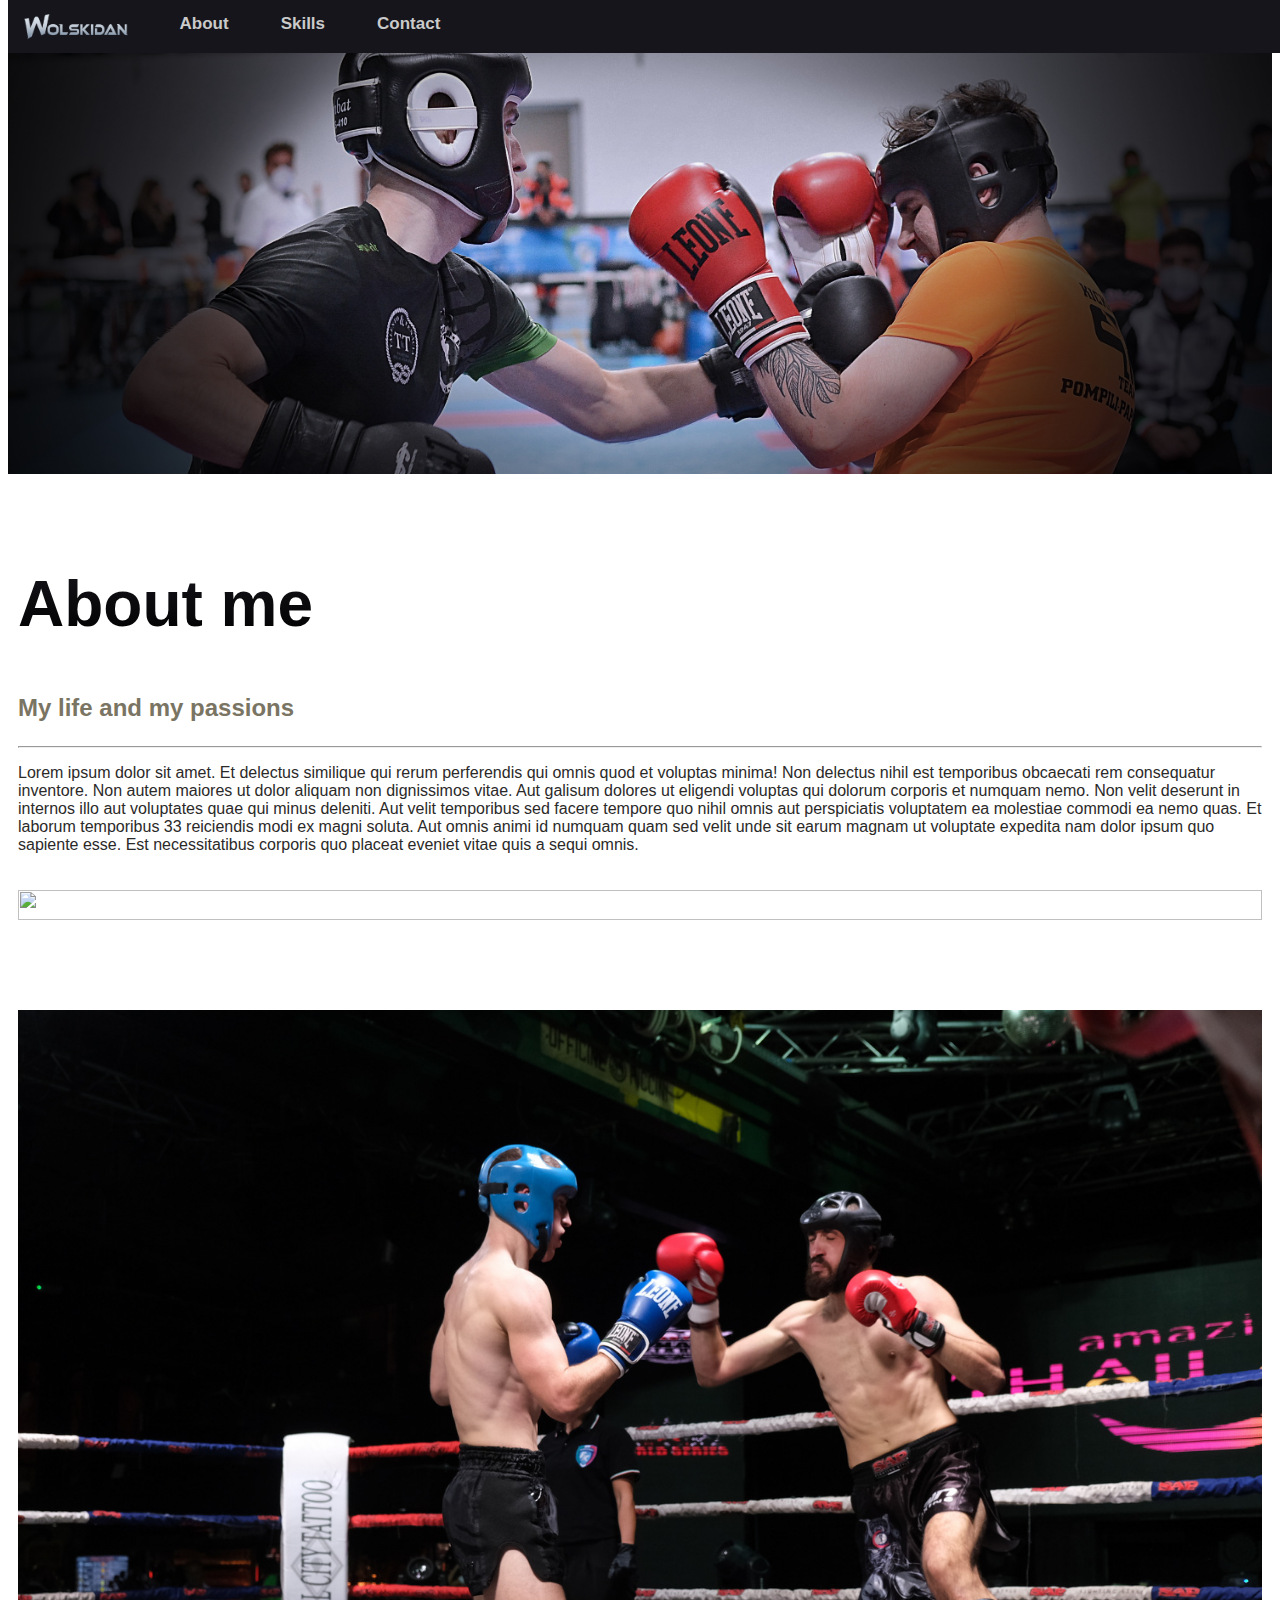
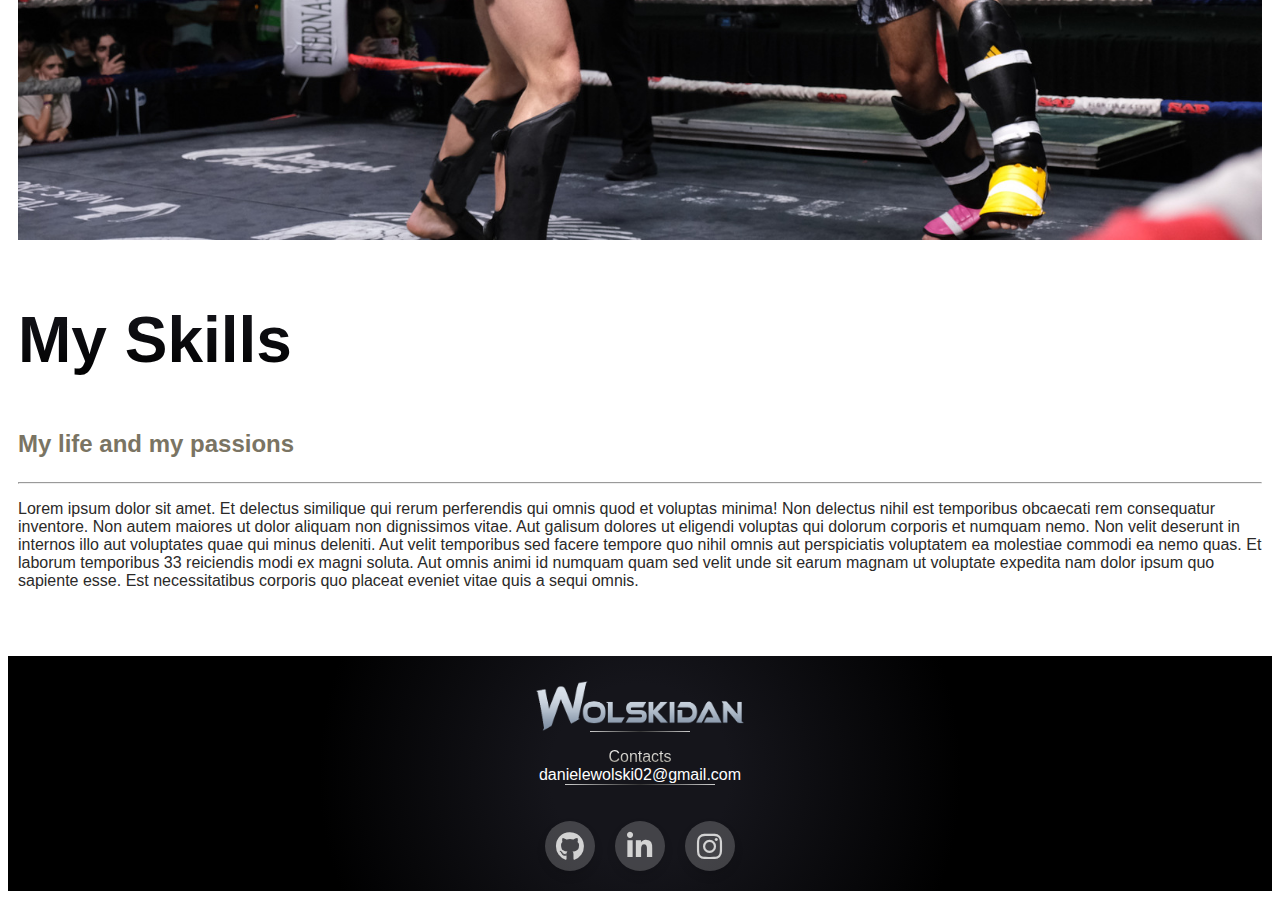
==== index.html @ 2077ccf5 "Update index.html" ====
<html>
    <head>
        <meta name="viewport" content="width=device-width, initial-scale=1" />
        <link rel="stylesheet" href="css/bootstrap.min.css">
        <link rel="stylesheet" href="css/all.min.css">
        <link rel="stylesheet" href="css/grafica.css">
        <link rel="icon" href="img\logow.png" type="image/x-icon" sizes="32x32px">
        <title>Welcome to my site!</title>

        <script>
            function myFunction() {
              var x = document.getElementById("myTopnav");
              if (x.className === "topnav") {
                x.className += " responsive";
              } else {
                x.className = "topnav";
              }
            }

            window.onload = function() {
                var x = document.getElementById("myTopnav");
                if (window.innerWidth >= 900) { // 768px portrait
                    // this.mobile = false;
                    // alert("1")
                } else {
                    // this.mobile = true;
                    // alert("2")
                }
                if (/Android|webOS|iPhone|iPad|iPod|BlackBerry|IEMobile|Opera Mini/i.test(navigator.userAgent) == true) {
                    // this.mobile = true;
                    // alert("3")
                }

            };

            function topFunction() {
                document.body.scrollTop = 0; // For Safari
                document.documentElement.scrollTop = 0; // For Chrome, Firefox, IE and Opera
            }
        </script>
    </head>

    <body>
        <div class="topnav" id="myTopnav">
            <div>
                <a href="#home" onclick="topFunction()">
                    <img style="height:25px;" src="img\Scritta.png">
                </a>
            </div>
            <a href="#about">About</a>
            <a href="#skills">Skills</a>
            <a href="#contact">Contact</a>
            <a href="javascript:void(0);" class="icon" onclick="myFunction()">
                <i class="fa fa-bars"></i>
            </a>
        </div>

        <div style="margin-top:45px;">
            <div style="margin:auto; text-align:center; width:100%;">
                <img style="width:100%;" src="img\DSC_2045.jpg">
            </div>
        </div>

        <div style="background-image:url(img/backgroundgrey.jpg);" id="about">
            <div class="container" style="padding:40px 0;">
                <div class="flex-container">
                    <div class="flex-item-left" style="text-align: left;">
                        <h2 style="background: linear-gradient(#15151b,black);
                        -webkit-background-clip: text;
                        background-clip: text;
                        -webkit-text-fill-color: transparent; font-weight: 800; font-size: 4rem;">About&nbsp;me</h2>
                        <h3 style="color: #7a7463; font-weight: 800; font-size: 1.5rem;">My life and my passions</h3>
                        <hr style="background-color:#969285;">
                        <p style="color: #2b2a29;">Lorem ipsum dolor sit amet. Et delectus similique qui rerum perferendis qui omnis quod et voluptas minima! Non delectus nihil est temporibus obcaecati rem consequatur inventore. Non autem maiores ut dolor aliquam non dignissimos vitae. Aut galisum dolores ut eligendi voluptas qui dolorum corporis et numquam nemo.

                            Non velit deserunt in internos illo aut voluptates quae qui minus deleniti. Aut velit temporibus sed facere tempore quo nihil omnis aut perspiciatis voluptatem ea molestiae commodi ea nemo quas. Et laborum temporibus 33 reiciendis modi ex magni soluta.
                            
                            Aut omnis animi id numquam quam sed velit unde sit earum magnam ut voluptate expedita nam dolor ipsum quo sapiente esse. Est necessitatibus corporis quo placeat eveniet vitae quis a sequi omnis.
                        </p>
                    </div>

                    <div class="flex-item-right">
                        <div style="margin-top:10px;">
                            <img style="width:100%" src="img/scalea.jpg">
                        </div>
                    </div>
                </div>
            </div>
        </div>

        <div id="skills">
            <div class="container" style="padding:40px 0;">
                <div class="flex-container">
                    <div class="flex-item-left">
                        <div style="margin-top:10px;">
                            <img style="width:100%" src="img/DSCF2881.JPG">
                        </div>
                    </div>
                    <div class="flex-item-right" style="text-align: left;">
                        <h2 style="background: linear-gradient(#15151b,black);
                        -webkit-background-clip: text;
                        background-clip: text;
                        -webkit-text-fill-color: transparent; font-weight: 800; font-size: 4rem;">My&nbsp;Skills</h2>
                        <h3 style="color: 7a7463; font-weight: 800; font-size: 1.5rem;">My life and my passions</h3>
                        <hr style="background-color:#969285;">
                        <p style="color: #2b2a29">Lorem ipsum dolor sit amet. Et delectus similique qui rerum perferendis qui omnis quod et voluptas minima! Non delectus nihil est temporibus obcaecati rem consequatur inventore. Non autem maiores ut dolor aliquam non dignissimos vitae. Aut galisum dolores ut eligendi voluptas qui dolorum corporis et numquam nemo.

                            Non velit deserunt in internos illo aut voluptates quae qui minus deleniti. Aut velit temporibus sed facere tempore quo nihil omnis aut perspiciatis voluptatem ea molestiae commodi ea nemo quas. Et laborum temporibus 33 reiciendis modi ex magni soluta.
                            
                            Aut omnis animi id numquam quam sed velit unde sit earum magnam ut voluptate expedita nam dolor ipsum quo sapiente esse. Est necessitatibus corporis quo placeat eveniet vitae quis a sequi omnis.
                        </p>
                    </div>
                </div>
            </div>
        </div>

        <!-- <div style="background-image:url(img/backgroundgrey.jpg); text-align:center">
            <div>
                <ul class="social">
                    <li>
                        <a target=”_blank” href="https://github.com/Danielewolski">
                            <i class="fa-brands fa-3x fa-github"></i>
                        </a>
                    </li>
                    <li>
                        <a target=”_blank” href="https://www.linkedin.com/in/daniele-wolski-/">
                            <i class="fa-brands fa-3x fa-linkedin-in"></i>
                        </a>
                    </li>
                    <li>
                        <a target=”_blank” href="https://www.instagram.com/wolski_dan/">
                            <i class="fa-brands fa-3x fa-instagram"></i>
                        </a>
                    </li>
                </ul>
            </div>
        </div> -->

        <div style="background: radial-gradient(circle,#15151b 0,#15151b 14%,black 50%); text-align:center;" id="contact">
            <div style="padding-top:2%">
                <img style="height:50px;" src="img\Scritta.png">
            </div>

            <div class="my-2" >
                <hr class="style-one">
                <div class="my-2">
                    <p style="background: linear-gradient(white,#969285);
                    -webkit-background-clip: text;
                    background-clip: text;
                    -webkit-text-fill-color: transparent; font-size: 1rem; margin-bottom:0px;">Contacts</p>
                    <a href="mailto:danielewolski02@gmail.com" style="color:white; text-decoration: none;">danielewolski02@gmail.com</a>
                </div>
                <hr class="style-one" style="width:150px !important">

            </div>

            <div>
                <ul class="social">
                    <li>
                        <a target=”_blank” href="https://github.com/Danielewolski">
                            <i class="fa-brands fa-3x fa-github"></i>
                        </a>
                    </li>
                    <li>
                        <a target=”_blank” href="https://www.linkedin.com/in/daniele-wolski/">
                            <i class="fa-brands fa-3x fa-linkedin-in"></i>
                        </a>
                    </li>
                    <li>
                        <a target=”_blank” href="https://www.instagram.com/wolski_dan/">
                            <i class="fa-brands fa-3x fa-instagram"></i>
                        </a>
                    </li>
                </ul>
            </div>

        </div>

    </body>

</html>
---- css/grafica.css ----
body{
    font-family: 'Quicksand', sans-serif;
}

/* Icone social */

.social{
    margin-bottom:0;
    padding: 20 0;
    display: flex;
    justify-content: center;
    align-items: center;
    flex-direction: row;
}

.social li{
    list-style: none;
}

.social li a{
    text-decoration: none;
    width: 50px;
    height: 50px;

    /* background-color: white; */
    background: rgba(255,255,255,0.2);
    /* backdrop-filter: blur(10px); */

    display: flex;
    justify-content: center;
    align-items: center;
    border-radius: 50%;
    margin: 0 10px;
    box-shadow: 0 5px 10px rgba(0,0,0,0.1);

}

.social li a i{
    transform: scale(0.6);
    transition: 0.5s;
    color:lightgray;
}

.social li:hover a i{
    transform: scale(0.6) rotate(360deg);
}

/* New Site */
.topnav {
    z-index:100;
    overflow: hidden;
    background-color: #15151b;
    position: fixed;
    top: 0;
    width: 100%;
}

.topnav a {
    float: left;
    display: block;
    color: #cacaca;
    text-align: center;
    padding: 14px 16px;
    text-decoration: none;
    font-size: 17px;
    font-weight: 600;
    margin-right:20px;
}

@media screen and (max-width:600px) {
    .topnav a{
        margin-right:0px;
    }
}

.topnav a:hover {
    background-color: #ddd;
    color: black;
}

.topnav div a:hover {
    background-color: #15151b;
}

.topnav a.active {
    background-color: #04AA6D;
    color: white;
}

.topnav .icon {
    display: none;
}

@media screen and (max-width: 600px) {
    .topnav a:not(:first-child) {display: none;}
    .topnav a.icon {
        float: right;
        display: block;
    }
}

@media screen and (max-width: 600px) {
    .topnav.responsive {position: relative;}
    .topnav.responsive .icon {
        position: absolute;
        right: 0;
        top: 0;
    }
    .topnav.responsive a {
        float: none;
        display: block;
        text-align: left;
    }
}



/* HR */

hr.style-one {
    margin:auto;
    width:100px;
    border: 0;
    height: 1px;
    background: #333;
    background-image: -webkit-linear-gradient(left, #ccc, #333, #ccc);
    background-image: -moz-linear-gradient(left, #ccc, #333, #ccc);
    background-image: -ms-linear-gradient(left, #ccc, #333, #ccc);
    background-image: -o-linear-gradient(left, #ccc, #333, #ccc);
}

/* Flex container */

.flex-container {
    display: flex;
    flex-wrap: wrap;
    text-align: center;
  }
  
  .flex-item-left {
    padding: 0 10px 10px 10px;
    flex: 60%;
  }
  
  .flex-item-right {
    padding: 0 10px 10px 10px;
    flex: 40%;
  }
  
  /* Responsive layout - makes a one column-layout instead of a two-column layout */
  @media (max-width: 800px) {
    .flex-item-right, .flex-item-left {
      flex: 100%;
    }
  }
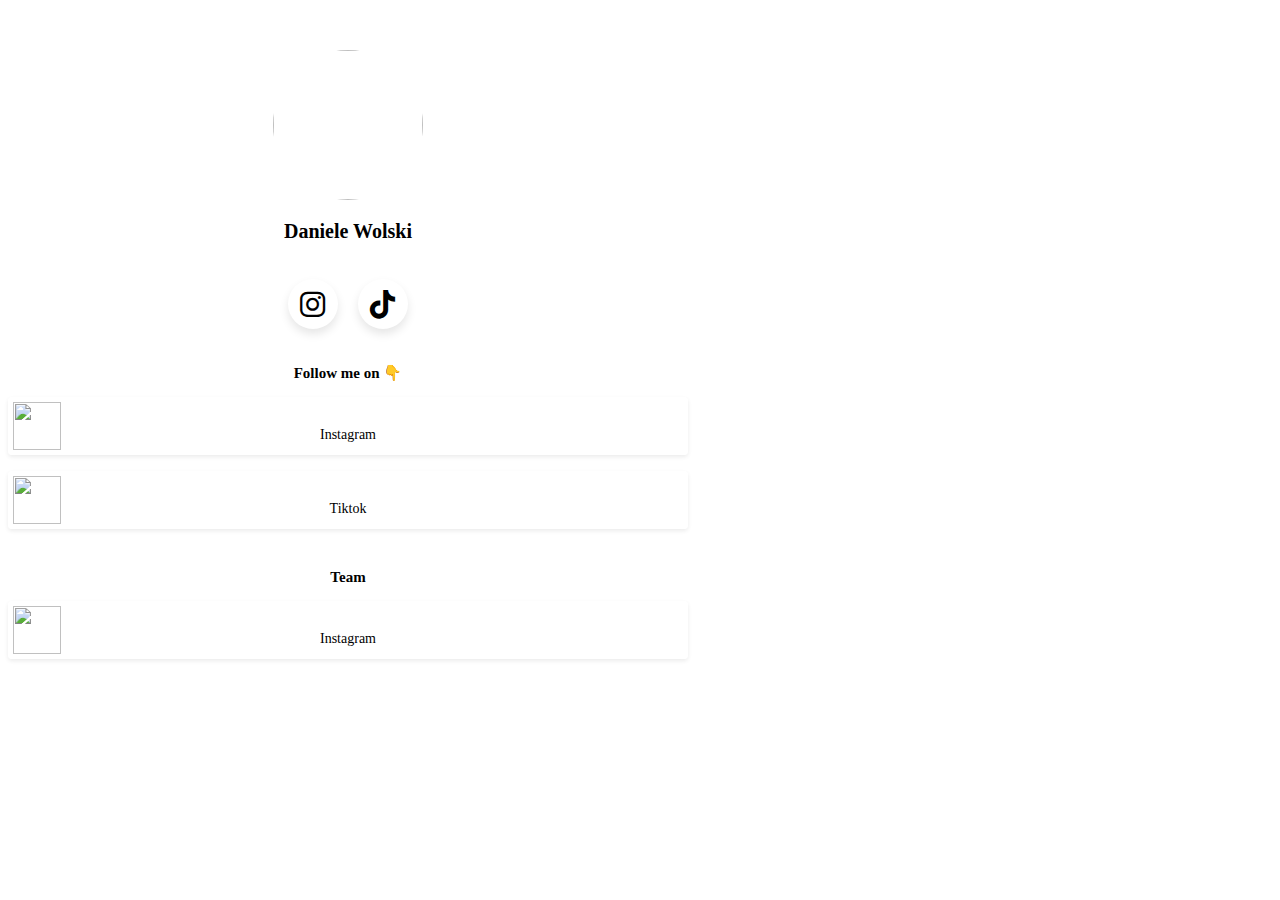
==== commit a914eda0: "." ====
--- a/index.html
+++ b/index.html
@@ -4,44 +4,111 @@
         <link rel="stylesheet" href="css/bootstrap.min.css">
         <link rel="stylesheet" href="css/all.min.css">
         <link rel="stylesheet" href="css/grafica.css">
-        <link rel="icon" href="img\logow.png" type="image/x-icon" sizes="32x32px">
+        <link rel="icon" href="img\logow2.ico" type="image/x-icon" sizes="32x32">
         <title>Welcome to my site!</title>
 
         <script>
-            function myFunction() {
-              var x = document.getElementById("myTopnav");
-              if (x.className === "topnav") {
-                x.className += " responsive";
-              } else {
-                x.className = "topnav";
-              }
-            }
-
-            window.onload = function() {
-                var x = document.getElementById("myTopnav");
-                if (window.innerWidth >= 900) { // 768px portrait
-                    // this.mobile = false;
-                    // alert("1")
-                } else {
-                    // this.mobile = true;
-                    // alert("2")
-                }
-                if (/Android|webOS|iPhone|iPad|iPod|BlackBerry|IEMobile|Opera Mini/i.test(navigator.userAgent) == true) {
-                    // this.mobile = true;
-                    // alert("3")
-                }
-
-            };
-
-            function topFunction() {
-                document.body.scrollTop = 0; // For Safari
-                document.documentElement.scrollTop = 0; // For Chrome, Firefox, IE and Opera
-            }
+            // function myFunction() {
+            //   var x = document.getElementById("myTopnav");
+            //   if (x.className === "topnav") {
+            //     x.className += " responsive";
+            //   } else {
+            //     x.className = "topnav";
+            //   }
+            // }
+
+            // window.onload = function() {
+            // };
+
+            // function topFunction() {
+            //     document.body.scrollTop = 0; // For Safari
+            //     document.documentElement.scrollTop = 0; // For Chrome, Firefox, IE and Opera
+            // }
         </script>
     </head>
 
     <body>
-        <div class="topnav" id="myTopnav">
+        <!-- <div class="divBgImg"></div> -->
+
+        <div class="container" style="margin-top:50px; text-align: center; max-width: 680px;">
+            <img style="height:150px; border-radius: 50%;" src="img\imgIcon.jpg">
+            <h1 style="font-weight: 700; font-size: 20px; margin-top:20px; letter-spacing: normal;">Daniele Wolski</h1>
+
+            <div>
+                <ul class="social">
+                    <!-- <li>
+                        <a target=”_blank” href="https://github.com/Danielewolski">
+                            <i class="fa-brands fa-3x fa-github"></i>
+                        </a>
+                    </li>
+                    <li>
+                        <a target=”_blank” href="https://www.linkedin.com/in/daniele-wolski/">
+                            <i class="fa-brands fa-3x fa-linkedin-in"></i>
+                        </a>
+                    </li> -->
+                    <li>
+                        <a target=”_blank” href="https://www.instagram.com/wolski_dan/">
+                            <i class="fa-brands fa-3x fa-instagram"></i>
+                        </a>
+                    </li>
+                    <li>
+                        <a target=”_blank” href="https://www.tiktok.com/@danielewolski">
+                            <i class="fab fa-3x fa-tiktok"></i>
+                        </a>
+                    </li>
+                </ul>
+            </div>
+
+            <h1 style="font-weight: 700; font-size: 15px; margin:15px 0; letter-spacing: normal;">Follow me on 👇</h1>
+
+            <div class="divButton">
+                <a href="https://www.instagram.com/wolski_dan/" target="_blank" style="text-decoration: none; color: black;">
+
+                    <div style="border-radius: 4px; padding:5px; position: absolute;">
+                        <img style="width: 48px; height: 48px;" src="img\instagramlogo.jpg">
+                        
+                    </div>
+                    <div style="padding-top:2.4%;">
+                        <p style="font-weight: 500; font-size: 14px;">Instagram</p>
+                    </div>
+                </a>
+                
+            </div>
+            <div class="divButton">
+                <a href="https://www.tiktok.com/@danielewolski" target="_blank" style="text-decoration: none; color: black;">
+
+                    <div style="border-radius: 4px; padding:5px; position: absolute;">
+                        <img style="width: 48px; height: 48px;" src="img\tiktoklogo.jpg">
+                        
+                    </div>
+                    <div style="padding-top:2.4%;">
+                        <p style="font-weight: 500; font-size: 14px;">Tiktok</p>
+                    </div>
+                </a>
+                
+            </div>
+
+            <h1 style="font-weight: 700; font-size: 15px; margin:40px 0 15px; letter-spacing: normal;">Team</h1>
+            <div class="divButton">
+                <a href="https://www.instagram.com/wolski_dan/" target="_blank" style="text-decoration: none; color: black;">
+
+                    <div style="border-radius: 4px; padding:5px; position: absolute;">
+                        <img style="width: 48px; height: 48px;" src="img\instagramlogo.jpg">
+                        
+                    </div>
+                    <div style="padding-top:2.4%;">
+                        <p style="font-weight: 500; font-size: 14px;">Instagram</p>
+                    </div>
+                </a>
+                
+            </div>
+        </div>
+
+        
+
+
+
+        <!-- <div class="topnav" id="myTopnav">
             <div>
                 <a href="#home" onclick="topFunction()">
                     <img style="height:25px;" src="img\Scritta.png">
@@ -114,28 +181,6 @@
             </div>
         </div>
 
-        <!-- <div style="background-image:url(img/backgroundgrey.jpg); text-align:center">
-            <div>
-                <ul class="social">
-                    <li>
-                        <a target=”_blank” href="https://github.com/Danielewolski">
-                            <i class="fa-brands fa-3x fa-github"></i>
-                        </a>
-                    </li>
-                    <li>
-                        <a target=”_blank” href="https://www.linkedin.com/in/daniele-wolski-/">
-                            <i class="fa-brands fa-3x fa-linkedin-in"></i>
-                        </a>
-                    </li>
-                    <li>
-                        <a target=”_blank” href="https://www.instagram.com/wolski_dan/">
-                            <i class="fa-brands fa-3x fa-instagram"></i>
-                        </a>
-                    </li>
-                </ul>
-            </div>
-        </div> -->
-
         <div style="background: radial-gradient(circle,#15151b 0,#15151b 14%,black 50%); text-align:center;" id="contact">
             <div style="padding-top:2%">
                 <img style="height:50px;" src="img\Scritta.png">
@@ -174,7 +219,7 @@
                 </ul>
             </div>
 
-        </div>
+        </div> -->
 
     </body>
 
--- a/css/grafica.css
+++ b/css/grafica.css
@@ -1,5 +1,10 @@
+/* body{
+    font-family: 'Quicksand', sans-serif;
+} */
+
 body{
-    font-family: 'Quicksand', sans-serif;
+    background-image: linear-gradient(rgba(255, 255, 255, 0.85), rgba(255, 255, 255, 0.85)), url("../img/DSCF2868.jpg");
+    background-size: 100% auto;
 }
 
 /* Icone social */
@@ -23,7 +28,8 @@
     height: 50px;
 
     /* background-color: white; */
-    background: rgba(255,255,255,0.2);
+
+    background: rgba(255,255,255,0.2); /* old site */
     /* backdrop-filter: blur(10px); */
 
     display: flex;
@@ -38,7 +44,8 @@
 .social li a i{
     transform: scale(0.6);
     transition: 0.5s;
-    color:lightgray;
+    /* color:lightgray; old site */
+    color: black;
 }
 
 .social li:hover a i{
@@ -153,3 +160,25 @@
       flex: 100%;
     }
   }
+
+
+
+/* Pulsanti link */
+
+.divBgImg{
+  filter: blur(8px);
+  -webkit-filter: blur(8px);
+  
+}
+
+.divButton {
+    position: relative;
+    margin-bottom: 16px;
+    border: none;
+    background-color: rgba(255, 255, 255, 0.8);
+    color: rgb(0, 0, 0);
+    /* transition: transform 0.15s cubic-bezier(0, 0.2, 0.5, 3) 0s; */
+    box-shadow: rgba(10, 11, 13, 0.08) 0px 2px 4px 0px;
+    border-radius: 4px;
+    height:58px;
+}
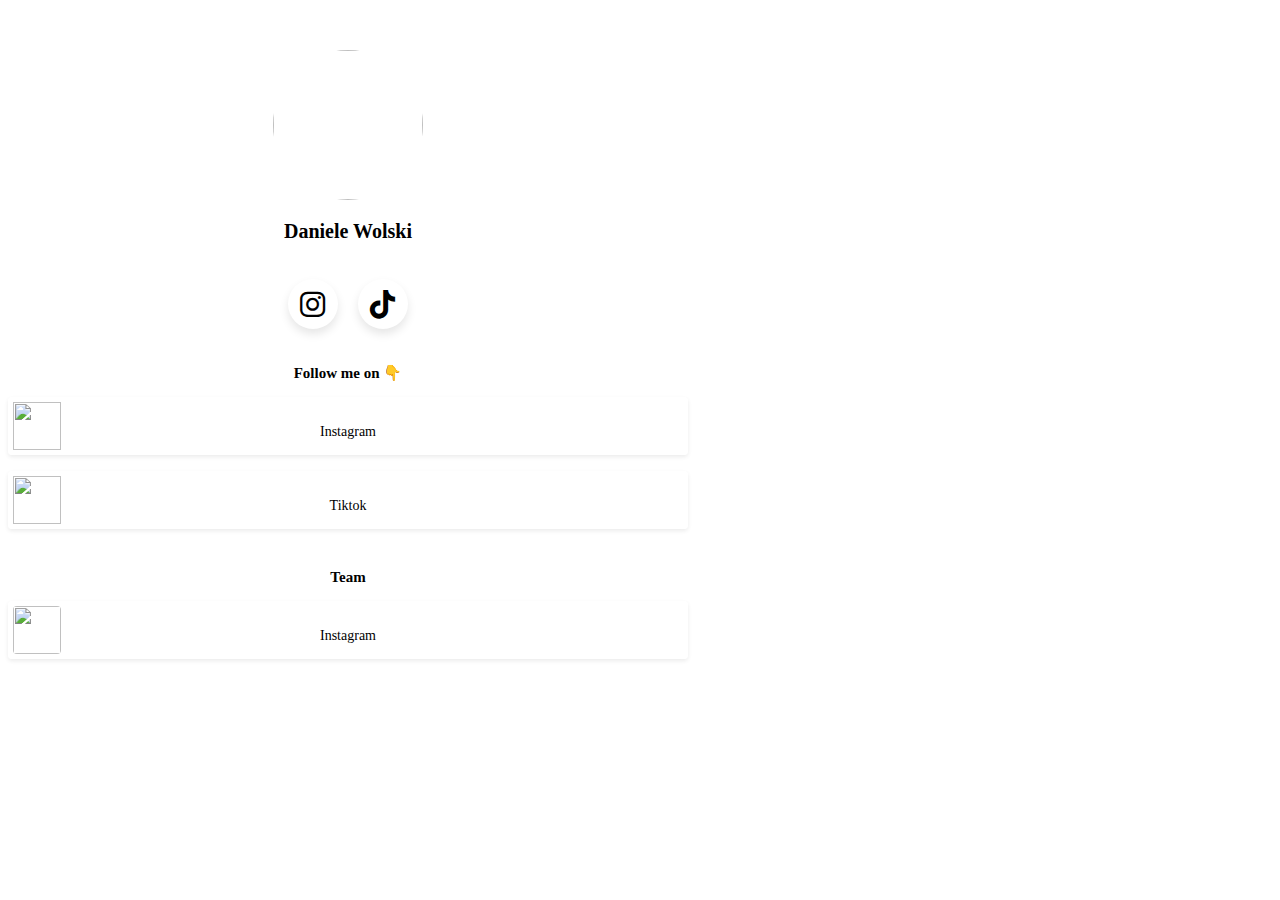
==== commit d7eab137: "Update index.html" ====
--- a/index.html
+++ b/index.html
@@ -68,7 +68,7 @@
                         <img style="width: 48px; height: 48px;" src="img\instagramlogo.jpg">
                         
                     </div>
-                    <div style="padding-top:2.4%;">
+                    <div style="position: absolute; top: 60%; left: 50%; transform: translate(-50%, -50%);">
                         <p style="font-weight: 500; font-size: 14px;">Instagram</p>
                     </div>
                 </a>
@@ -81,7 +81,7 @@
                         <img style="width: 48px; height: 48px;" src="img\tiktoklogo.jpg">
                         
                     </div>
-                    <div style="padding-top:2.4%;">
+                    <div style="position: absolute; top: 60%; left: 50%; transform: translate(-50%, -50%);">
                         <p style="font-weight: 500; font-size: 14px;">Tiktok</p>
                     </div>
                 </a>
@@ -90,13 +90,13 @@
 
             <h1 style="font-weight: 700; font-size: 15px; margin:40px 0 15px; letter-spacing: normal;">Team</h1>
             <div class="divButton">
-                <a href="https://www.instagram.com/wolski_dan/" target="_blank" style="text-decoration: none; color: black;">
-
-                    <div style="border-radius: 4px; padding:5px; position: absolute;">
-                        <img style="width: 48px; height: 48px;" src="img\instagramlogo.jpg">
+                <a href="https://www.instagram.com/never_give_up_team_/" target="_blank" style="text-decoration: none; color: black;">
+
+                    <div style="padding:5px; position: absolute;">
+                        <img style="width: 48px; height: 48px; border-radius: 4px;" src="img\instagramlogo.jpg">
                         
                     </div>
-                    <div style="padding-top:2.4%;">
+                    <div style="position: absolute; top: 60%; left: 50%; transform: translate(-50%, -50%);">
                         <p style="font-weight: 500; font-size: 14px;">Instagram</p>
                     </div>
                 </a>
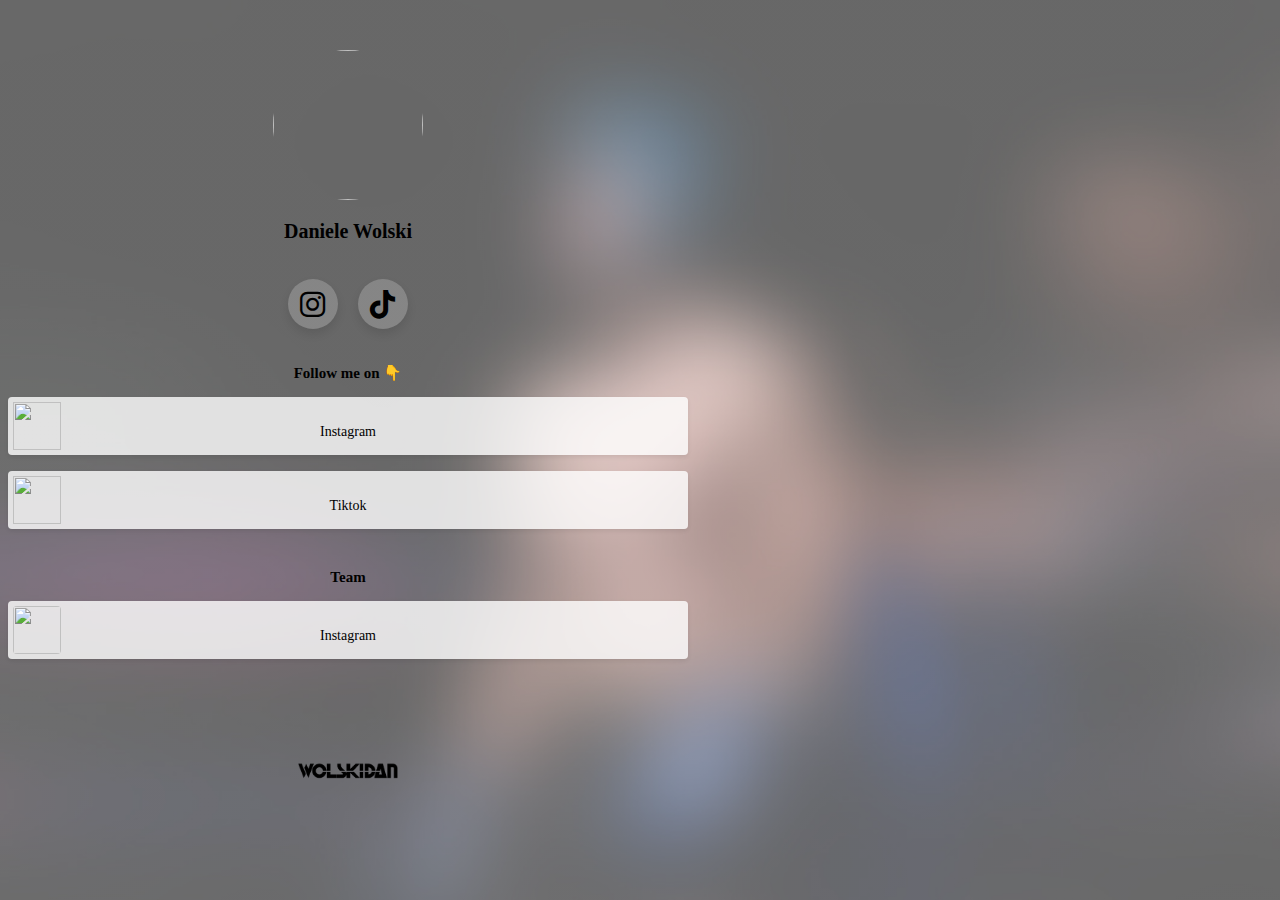
==== commit 96cc7779: "." ====
--- a/index.html
+++ b/index.html
@@ -4,7 +4,7 @@
         <link rel="stylesheet" href="css/bootstrap.min.css">
         <link rel="stylesheet" href="css/all.min.css">
         <link rel="stylesheet" href="css/grafica.css">
-        <link rel="icon" href="img\logow2.ico" type="image/x-icon" sizes="32x32">
+        <link rel="icon" href="img\logow2.png" type="image/png" sizes="32x32">
         <title>Welcome to my site!</title>
 
         <script>
@@ -28,8 +28,7 @@
     </head>
 
     <body>
-        <!-- <div class="divBgImg"></div> -->
-
+        
         <div class="container" style="margin-top:50px; text-align: center; max-width: 680px;">
             <img style="height:150px; border-radius: 50%;" src="img\imgIcon.jpg">
             <h1 style="font-weight: 700; font-size: 20px; margin-top:20px; letter-spacing: normal;">Daniele Wolski</h1>
@@ -101,6 +100,10 @@
                     </div>
                 </a>
                 
+            </div>
+
+            <div style="margin-top: 100px;">
+                <img style="width:100px;" src="img\newLogo.png">
             </div>
         </div>
 
--- a/css/grafica.css
+++ b/css/grafica.css
@@ -3,7 +3,7 @@
 } */
 
 body{
-    background-image: linear-gradient(rgba(255, 255, 255, 0.85), rgba(255, 255, 255, 0.85)), url("../img/DSCF2868.jpg");
+    background-image: linear-gradient(rgba(255, 255, 255, 0.405), rgba(255, 255, 255, 0.405)), url("../img/esfogatal.jpg");
     background-size: 100% auto;
 }
 
@@ -172,6 +172,7 @@
 }
 
 .divButton {
+    cursor: pointer;
     position: relative;
     margin-bottom: 16px;
     border: none;
@@ -181,4 +182,10 @@
     box-shadow: rgba(10, 11, 13, 0.08) 0px 2px 4px 0px;
     border-radius: 4px;
     height:58px;
+    transition: 100ms linear; 
 }
+
+.divbutton:hover{
+    transform: scale(1.01);
+
+}
